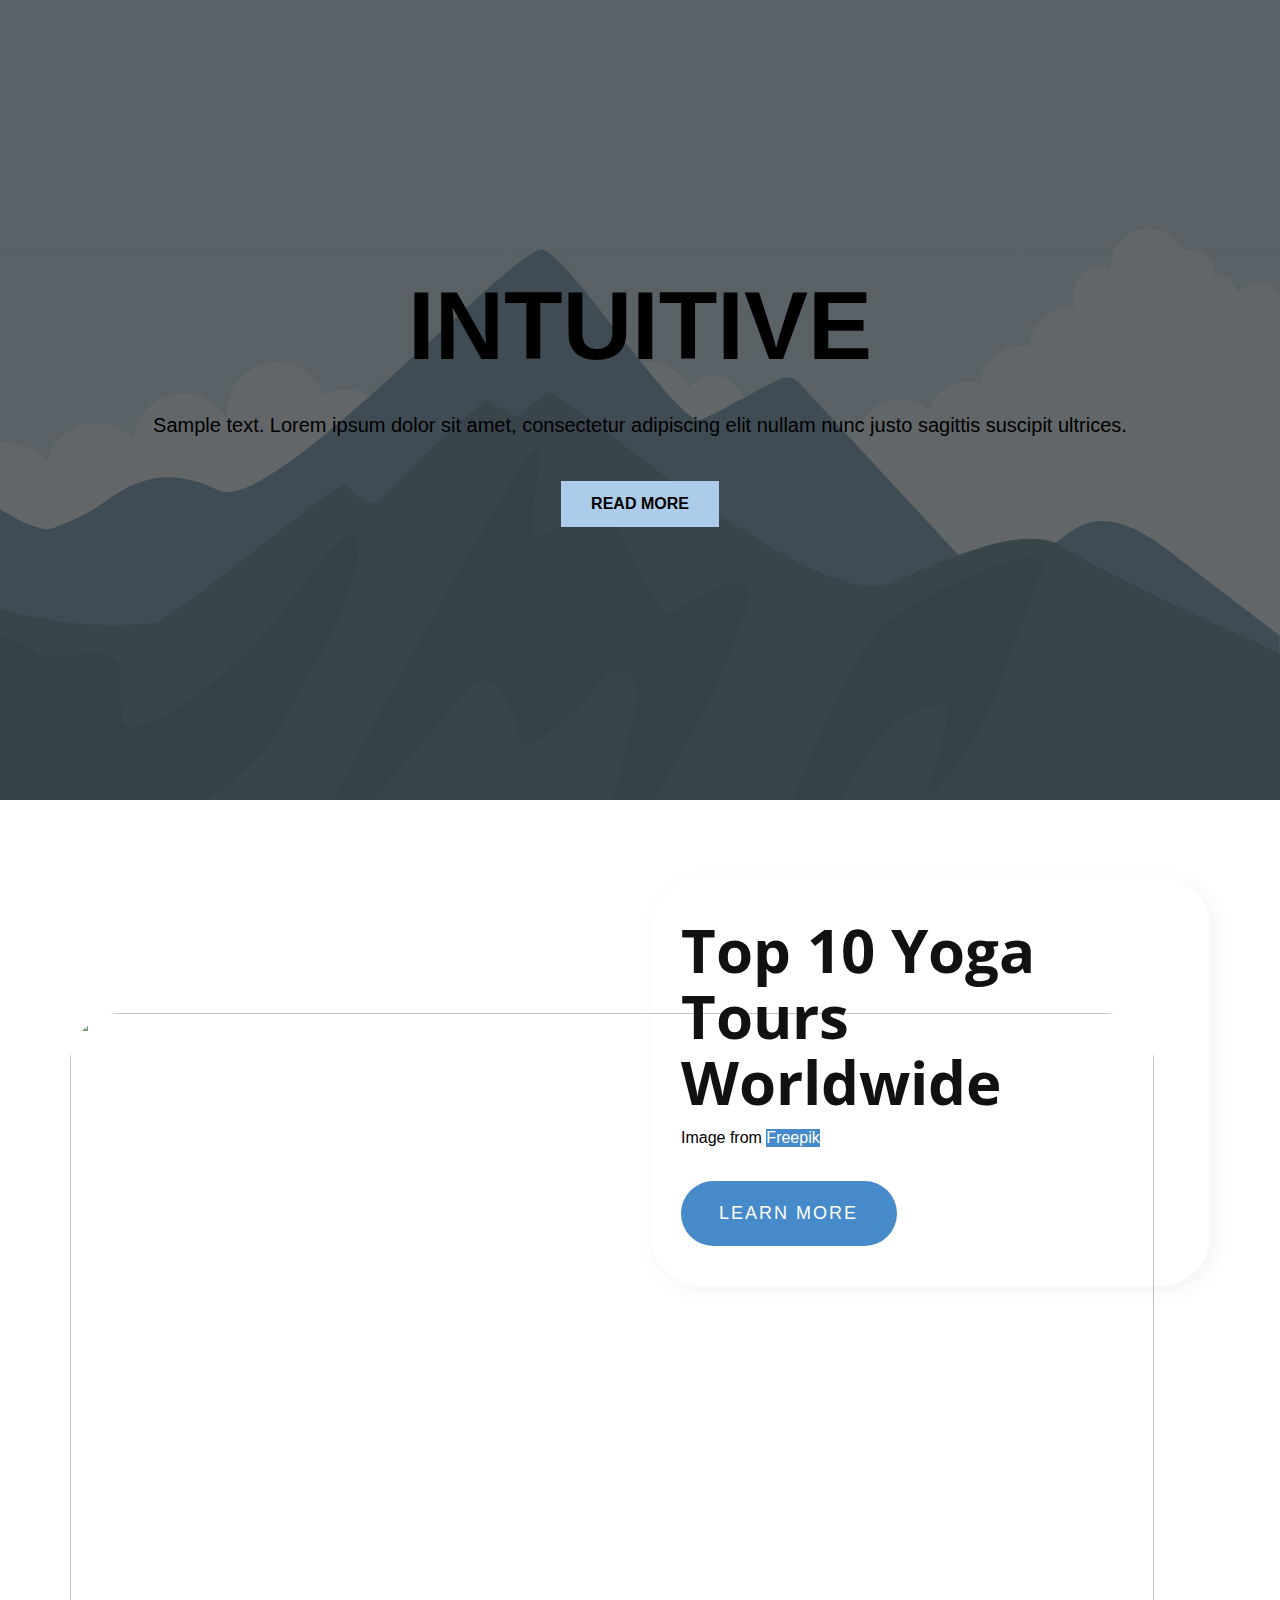
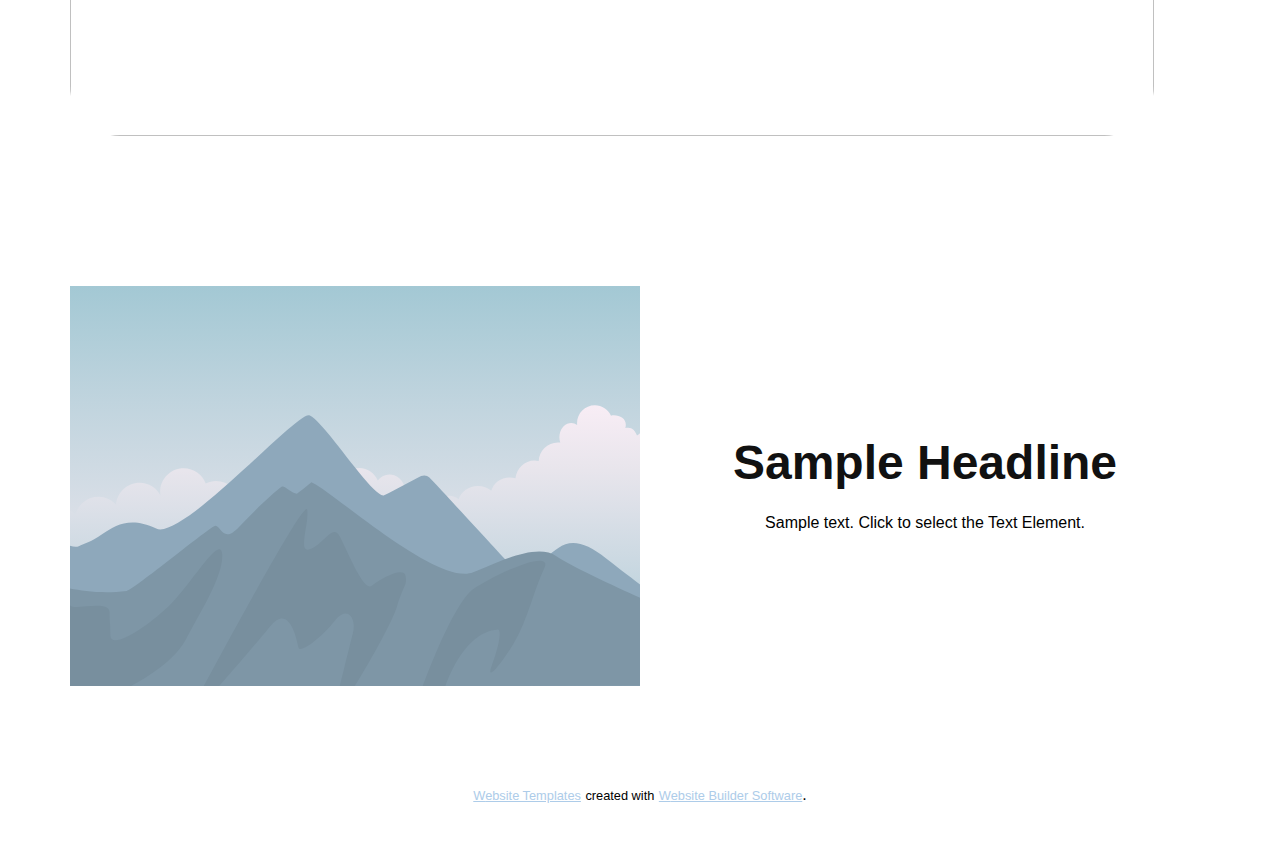
==== index.html @ 04b2a896 "init" ====
<!DOCTYPE html>
<html style="font-size: 16px;" lang="en"><head>
    <meta name="viewport" content="width=device-width, initial-scale=1.0">
    <meta charset="utf-8">
    <meta name="keywords" content="​Top 10 Yoga Tours Worldwide">
    <meta name="description" content="">
    <title>Contact 1</title>
    <link rel="stylesheet" href="nicepage.css" media="screen">
<link rel="stylesheet" href="Contact-1.css" media="screen">
    <script class="u-script" type="text/javascript" src="jquery-1.9.1.min.js" defer=""></script>
    <script class="u-script" type="text/javascript" src="nicepage.js" defer=""></script>
    <meta name="generator" content="Nicepage 5.1.5, nicepage.com">
    <link id="u-theme-google-font" rel="stylesheet" href="https://fonts.googleapis.com/css?family=Roboto:100,100i,300,300i,400,400i,500,500i,700,700i,900,900i|Open+Sans:300,300i,400,400i,500,500i,600,600i,700,700i,800,800i">
    <link id="u-page-google-font" rel="stylesheet" href="https://fonts.googleapis.com/css?family=Open+Sans:300,300i,400,400i,500,500i,600,600i,700,700i,800,800i">
    
    
    
    
    <script type="application/ld+json">{
		"@context": "http://schema.org",
		"@type": "Organization",
		"name": ""
}</script>
    <meta name="theme-color" content="#478ac9">
    <meta property="og:title" content="Contact 1">
    <meta property="og:type" content="website">
  </head>
  <body data-home-page="https://website3550134.nicepage.io/Contact-1.html?version=e941dfa7-7579-4d2a-9a21-b4946695737a" data-home-page-title="Contact 1" class="u-body u-xl-mode" data-lang="en">
    <section class="u-align-center u-clearfix u-image u-shading u-section-1" src="" data-image-width="256" data-image-height="256" id="sec-fb36">
      <div class="u-clearfix u-sheet u-valign-middle u-sheet-1">
        <h1 class="u-text u-text-default u-title u-text-1">INTUITIVE</h1>
        <p class="u-large-text u-text u-text-default u-text-variant u-text-2">Sample text. Lorem ipsum dolor sit amet, consectetur adipiscing elit nullam nunc justo sagittis suscipit ultrices.</p>
        <a href="#" class="u-btn u-button-style u-palette-2-base u-btn-1">Read More</a>
      </div>
    </section>
    <section class="u-clearfix u-white u-section-2" id="sec-f77a">
      <div class="u-expanded-width u-grey-10 u-shape u-shape-rectangle u-shape-1"></div>
      <img src="images/fgggfg.jpg" alt="" class="u-image u-image-round u-radius-50 u-image-1" data-image-width="1000" data-image-height="667">
      <div class="u-align-left u-container-style u-group u-radius-50 u-shape-round u-white u-group-1">
        <div class="u-container-layout u-valign-middle u-container-layout-1">
          <h2 class="u-custom-font u-font-open-sans u-text u-text-1"> Top 10 Yoga Tours Worldwide</h2>
          <p class="u-text u-text-2">Image from <a href="https://www.freepik.com" class="u-active-none u-border-1 u-border-black u-border-no-left u-border-no-right u-border-no-top u-bottom-left-radius-0 u-bottom-right-radius-0 u-btn u-button-link u-button-style u-hover-none u-none u-radius-0 u-text-body-color u-top-left-radius-0 u-top-right-radius-0 u-btn-1" target="_blank">Freepik</a>
          </p>
          <a href="https://nicepage.best" class="u-active-black u-border-1 u-border-active-black u-border-grey-75 u-border-hover-black u-btn u-btn-round u-button-style u-hover-black u-radius-50 u-text-active-white u-text-body-color u-text-hover-white u-white u-btn-2">learn more</a>
        </div>
      </div>
    </section>
    <section class="u-clearfix u-section-3" id="sec-b2fc">
      <div class="u-clearfix u-sheet u-sheet-1">
        <div class="u-clearfix u-expanded-width u-layout-wrap u-layout-wrap-1">
          <div class="u-layout">
            <div class="u-layout-row">
              <div class="u-container-style u-image u-layout-cell u-size-30 u-image-1" data-image-width="400" data-image-height="265">
                <div class="u-container-layout u-container-layout-1"></div>
              </div>
              <div class="u-container-align-center u-container-style u-layout-cell u-size-30 u-layout-cell-2">
                <div class="u-container-layout u-valign-middle u-container-layout-2">
                  <h2 class="u-align-center u-text u-text-default u-text-1">Sample Headline</h2>
                  <p class="u-align-center u-text u-text-default u-text-2">Sample text. Click to select the Text Element.</p>
                </div>
              </div>
            </div>
          </div>
        </div>
      </div>
    </section>
    
    
    
    <section class="u-backlink u-clearfix u-grey-80">
      <a class="u-link" href="https://nicepage.com/website-templates" target="_blank">
        <span>Website Templates</span>
      </a>
      <p class="u-text">
        <span>created with</span>
      </p>
      <a class="u-link" href="" target="_blank">
        <span>Website Builder Software</span>
      </a>. 
    </section>
  
</body></html>
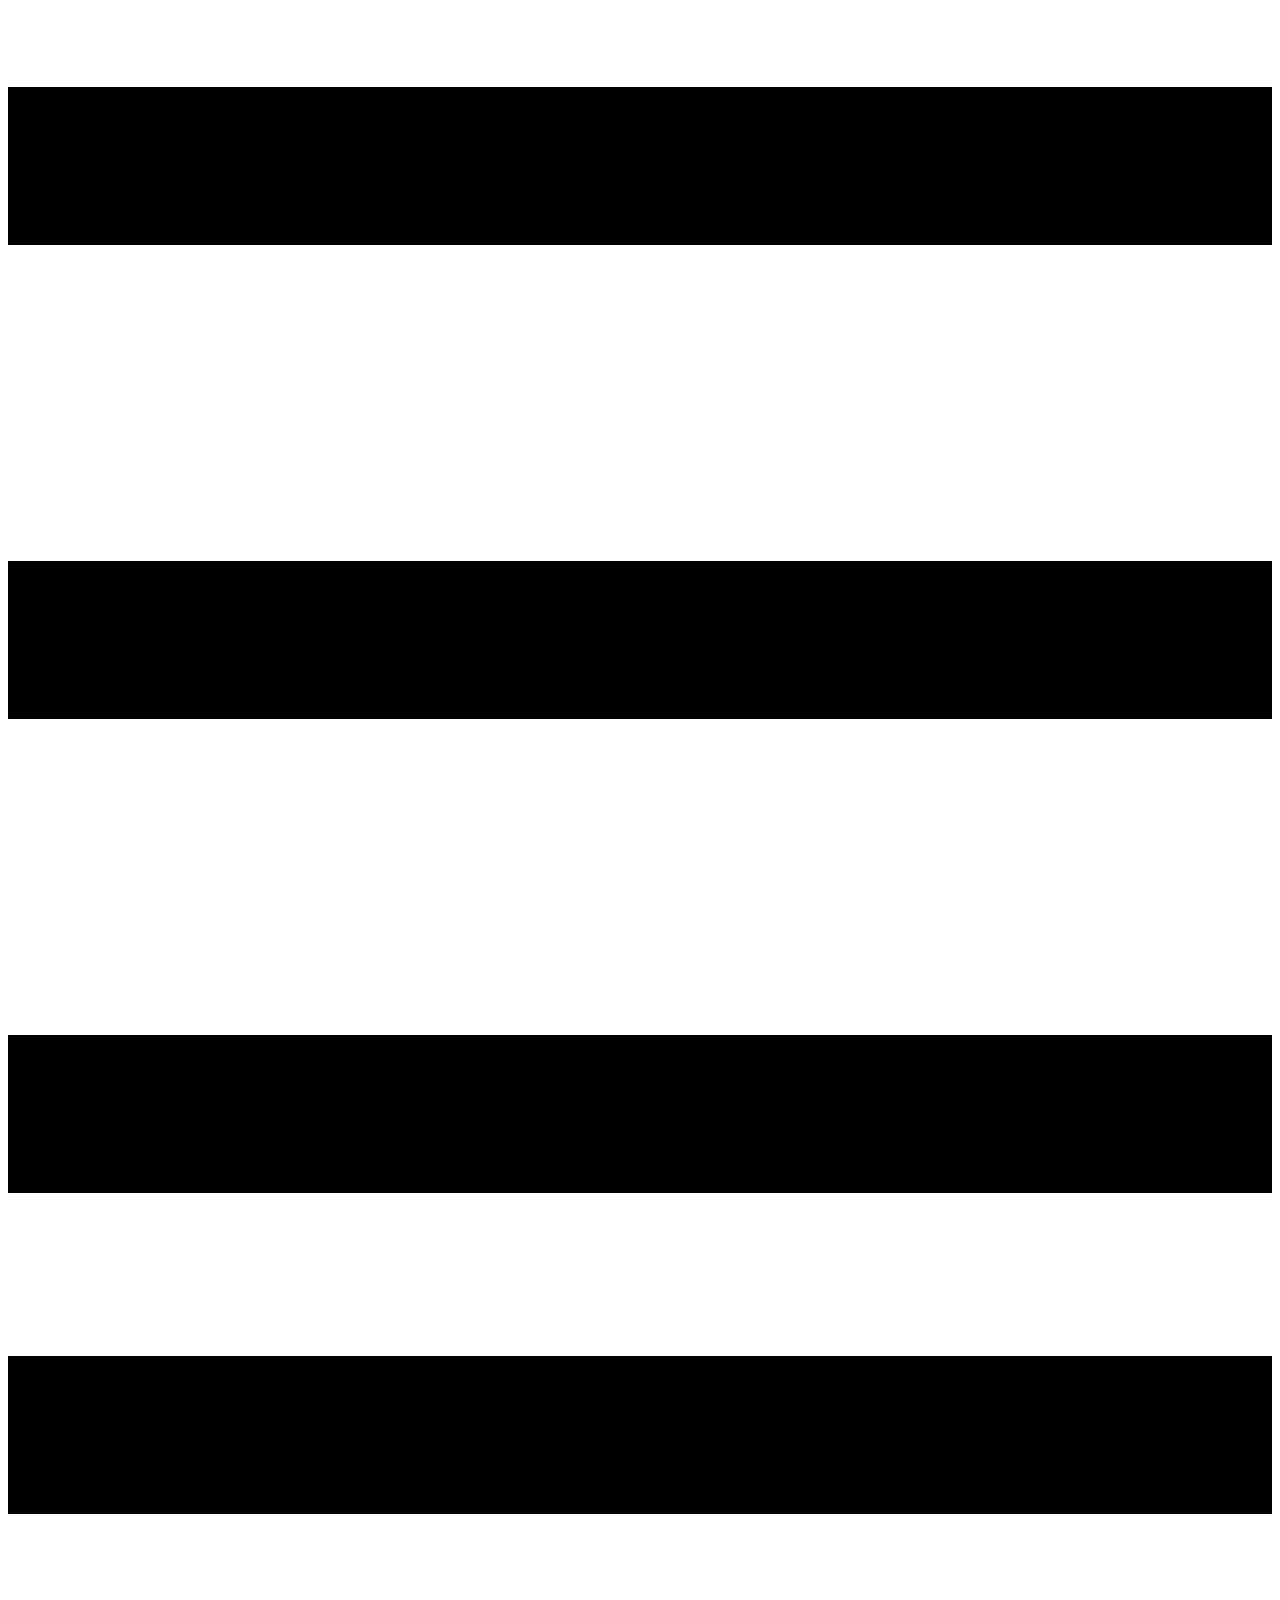
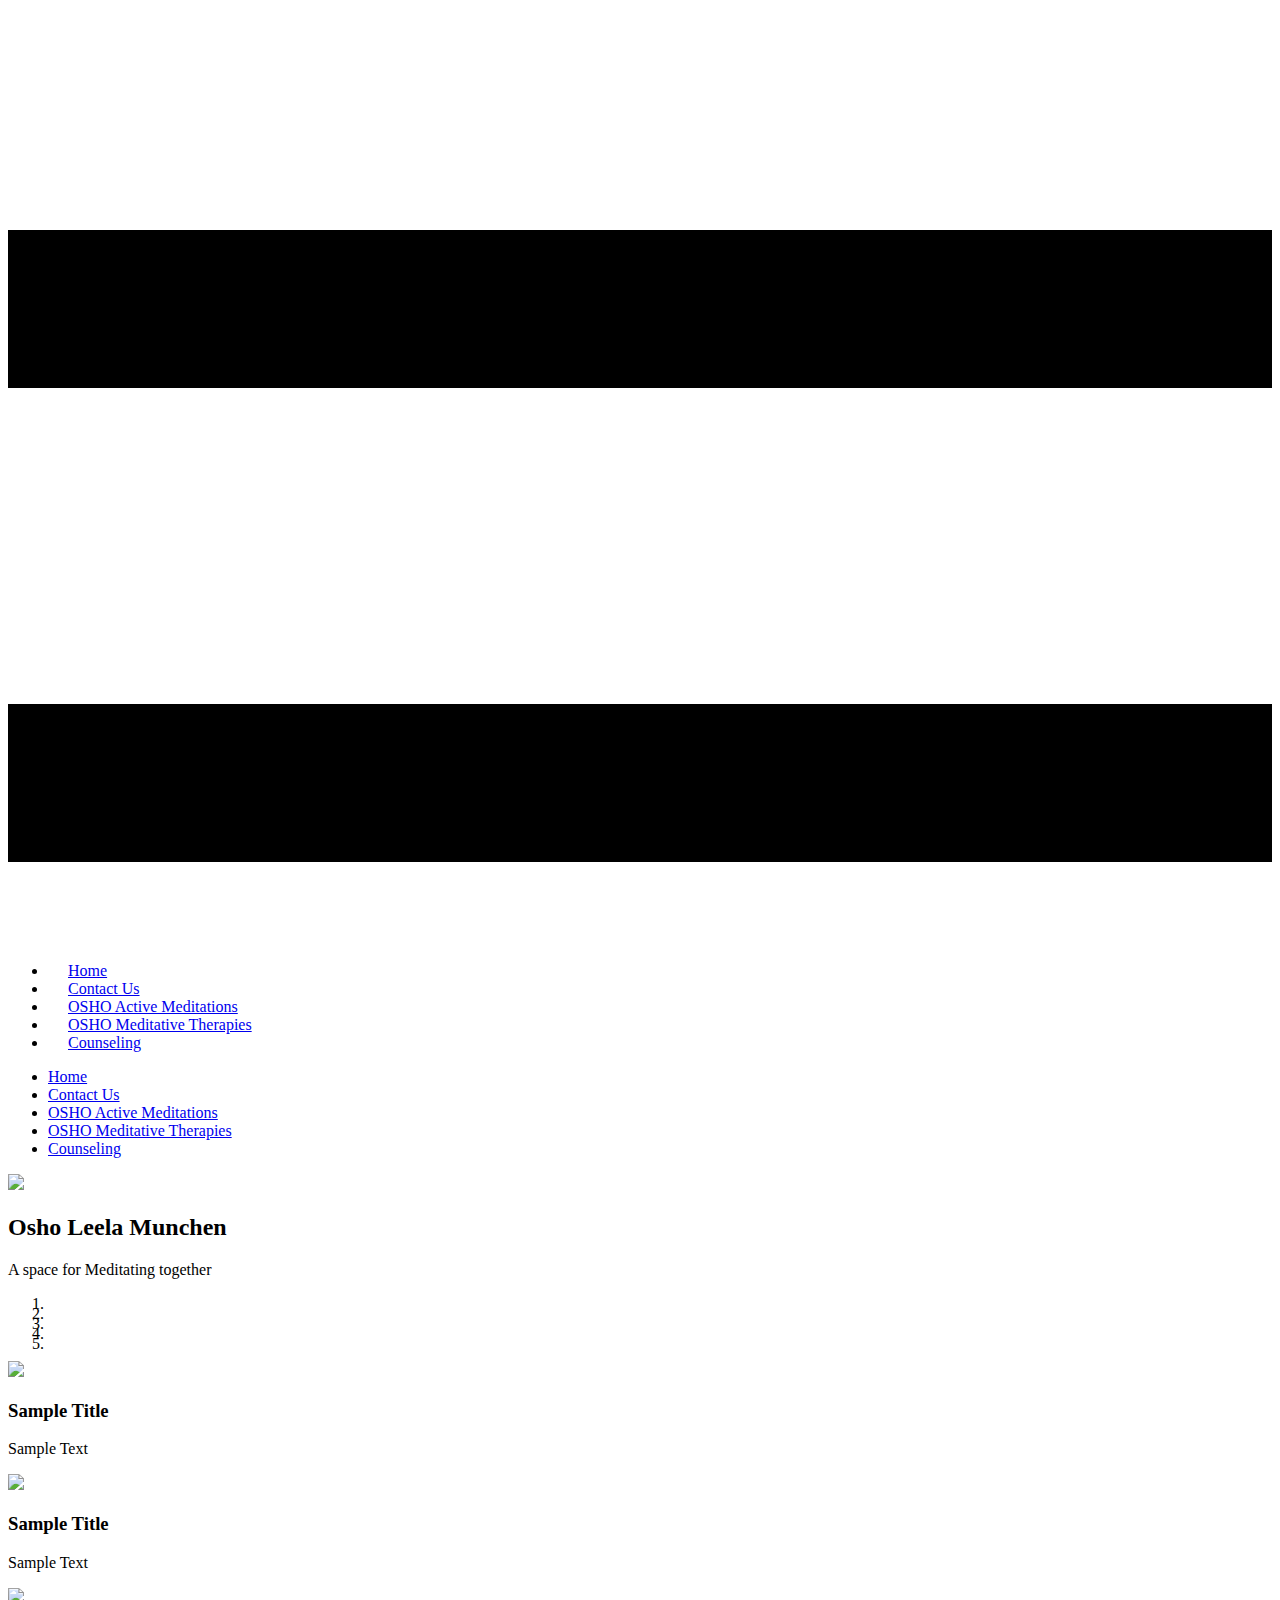
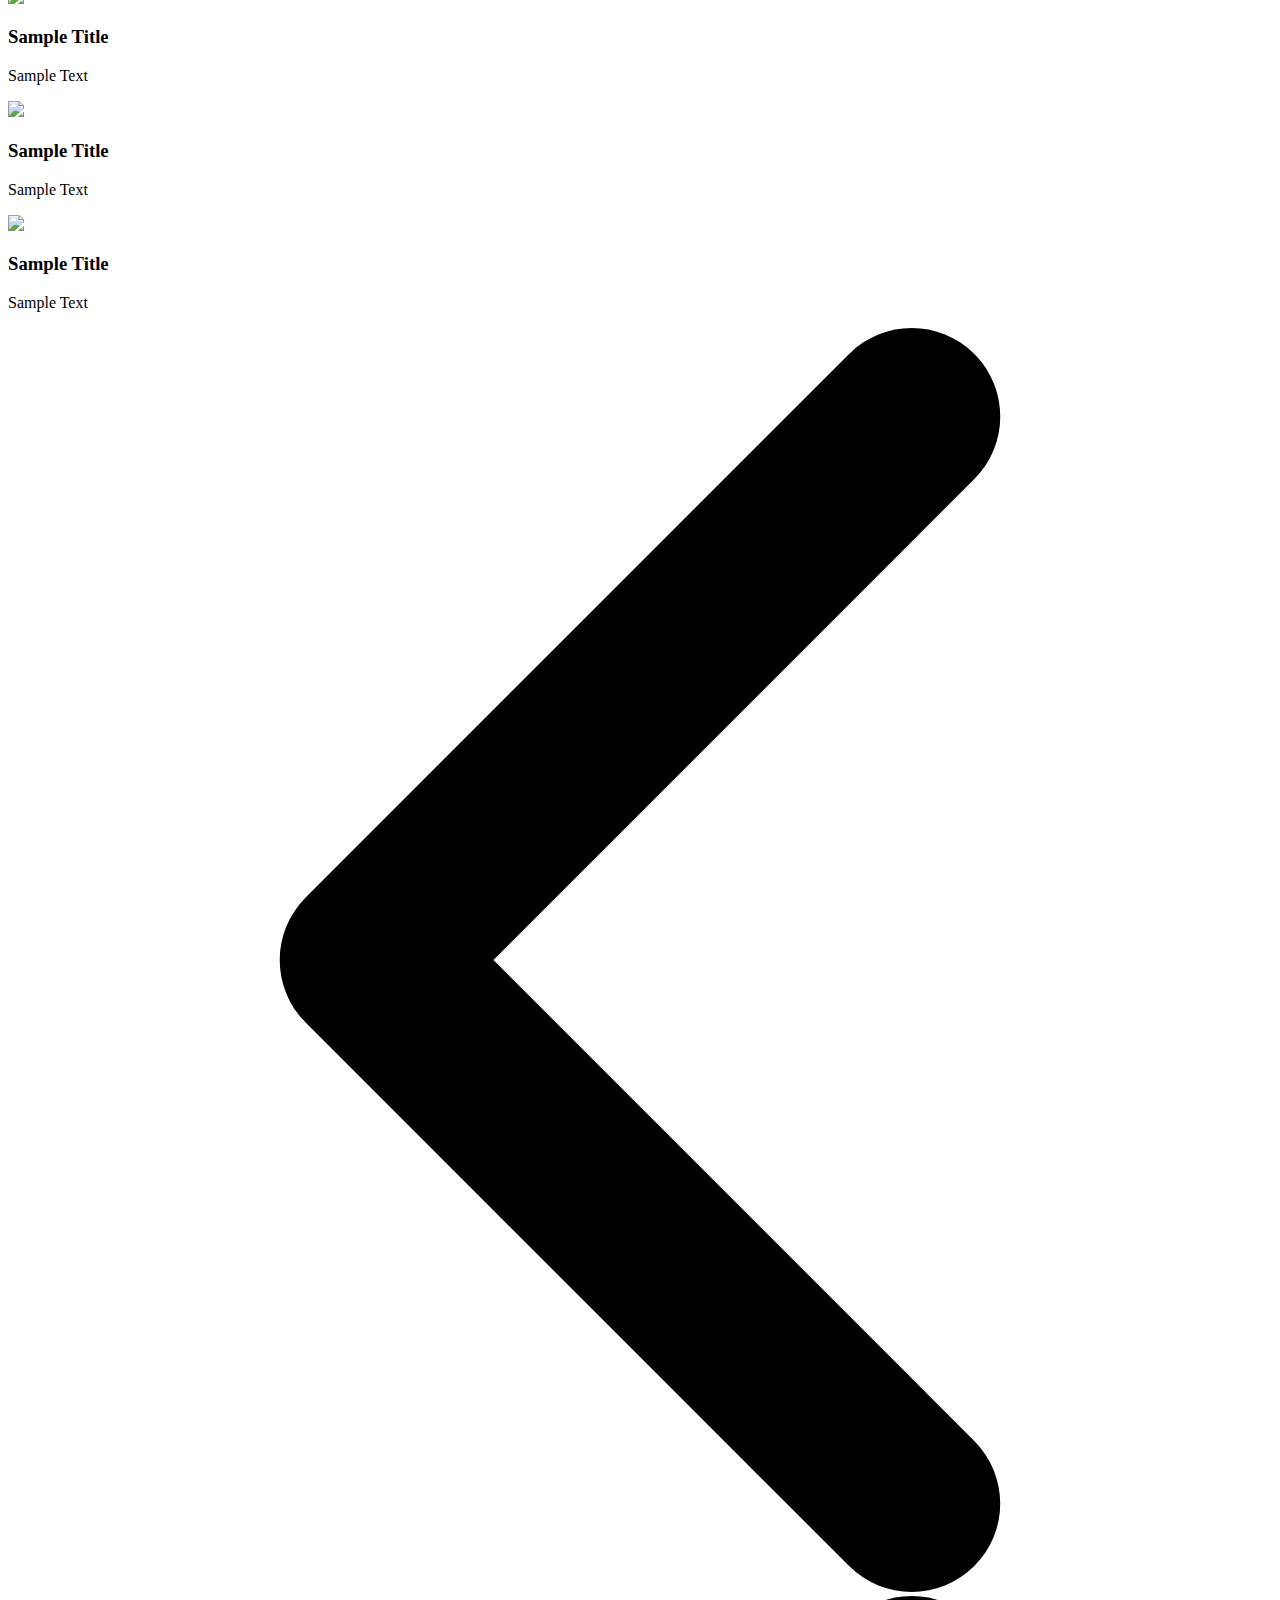
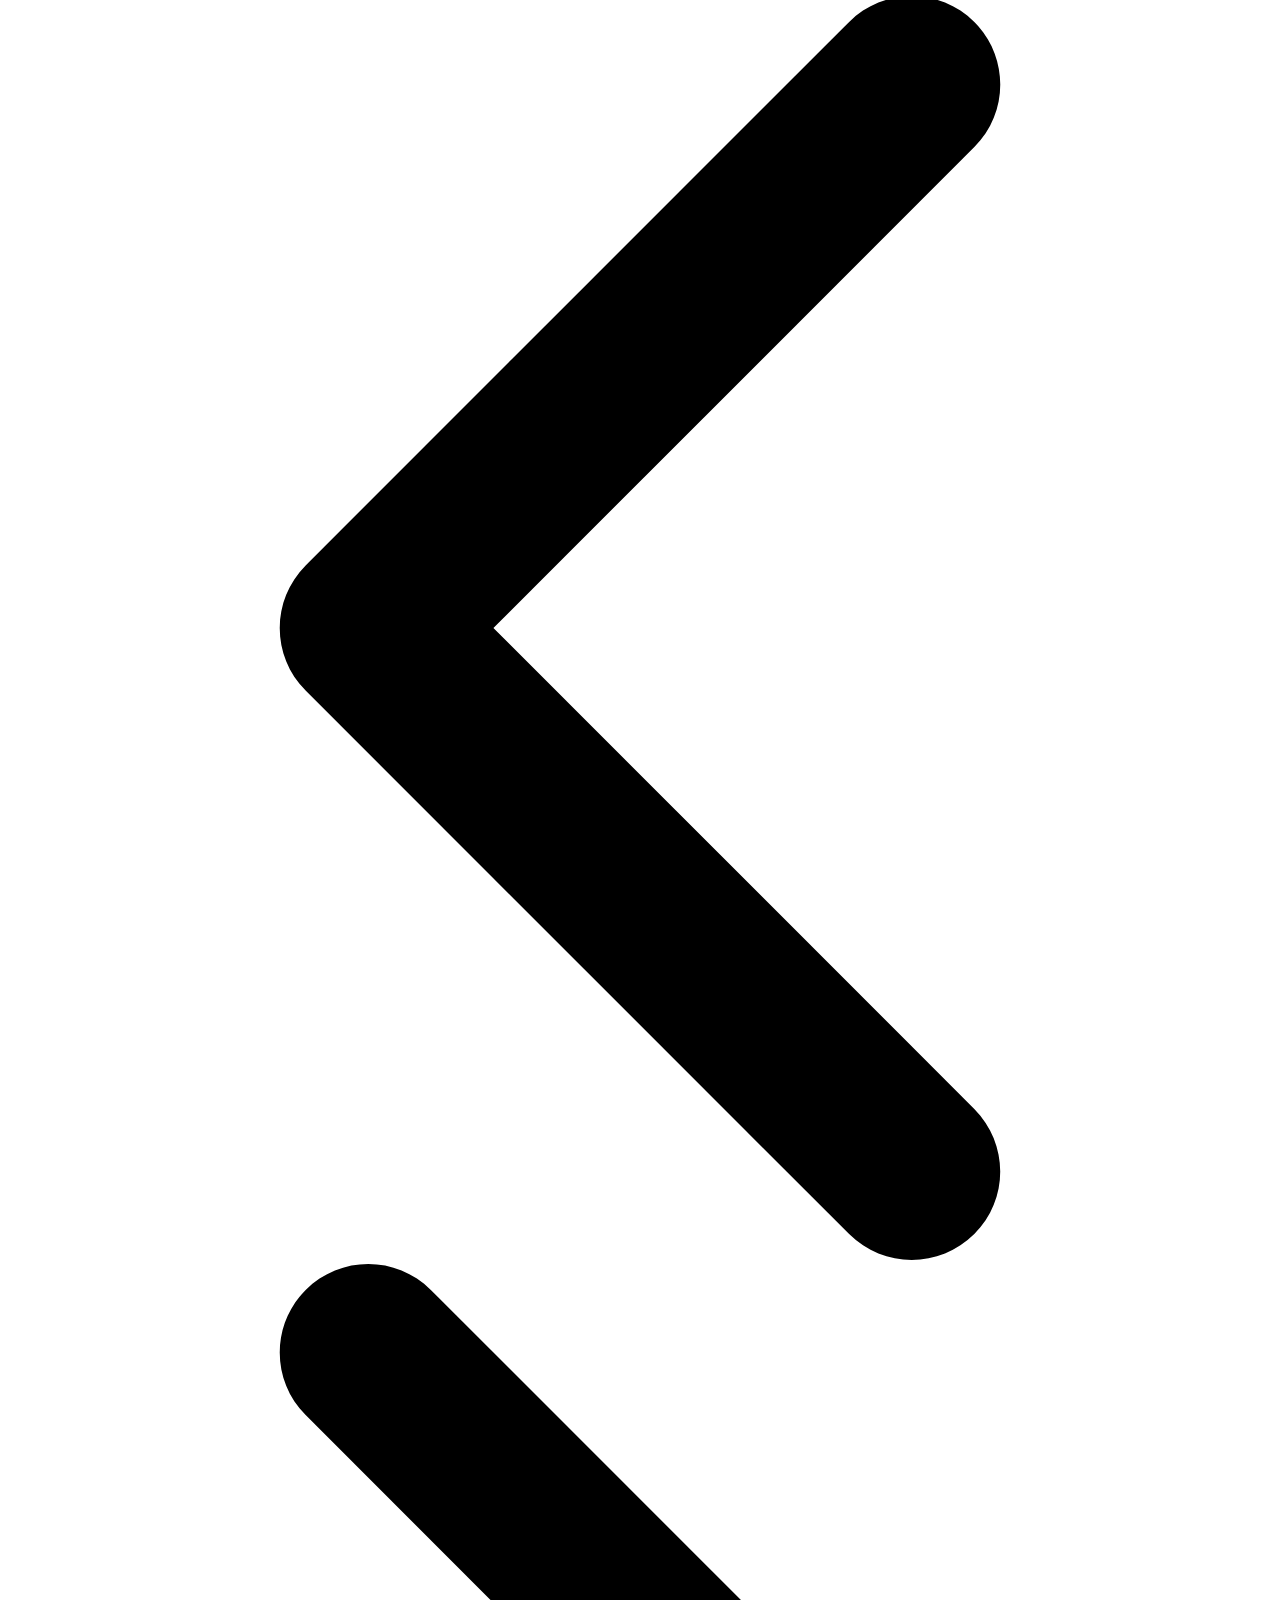
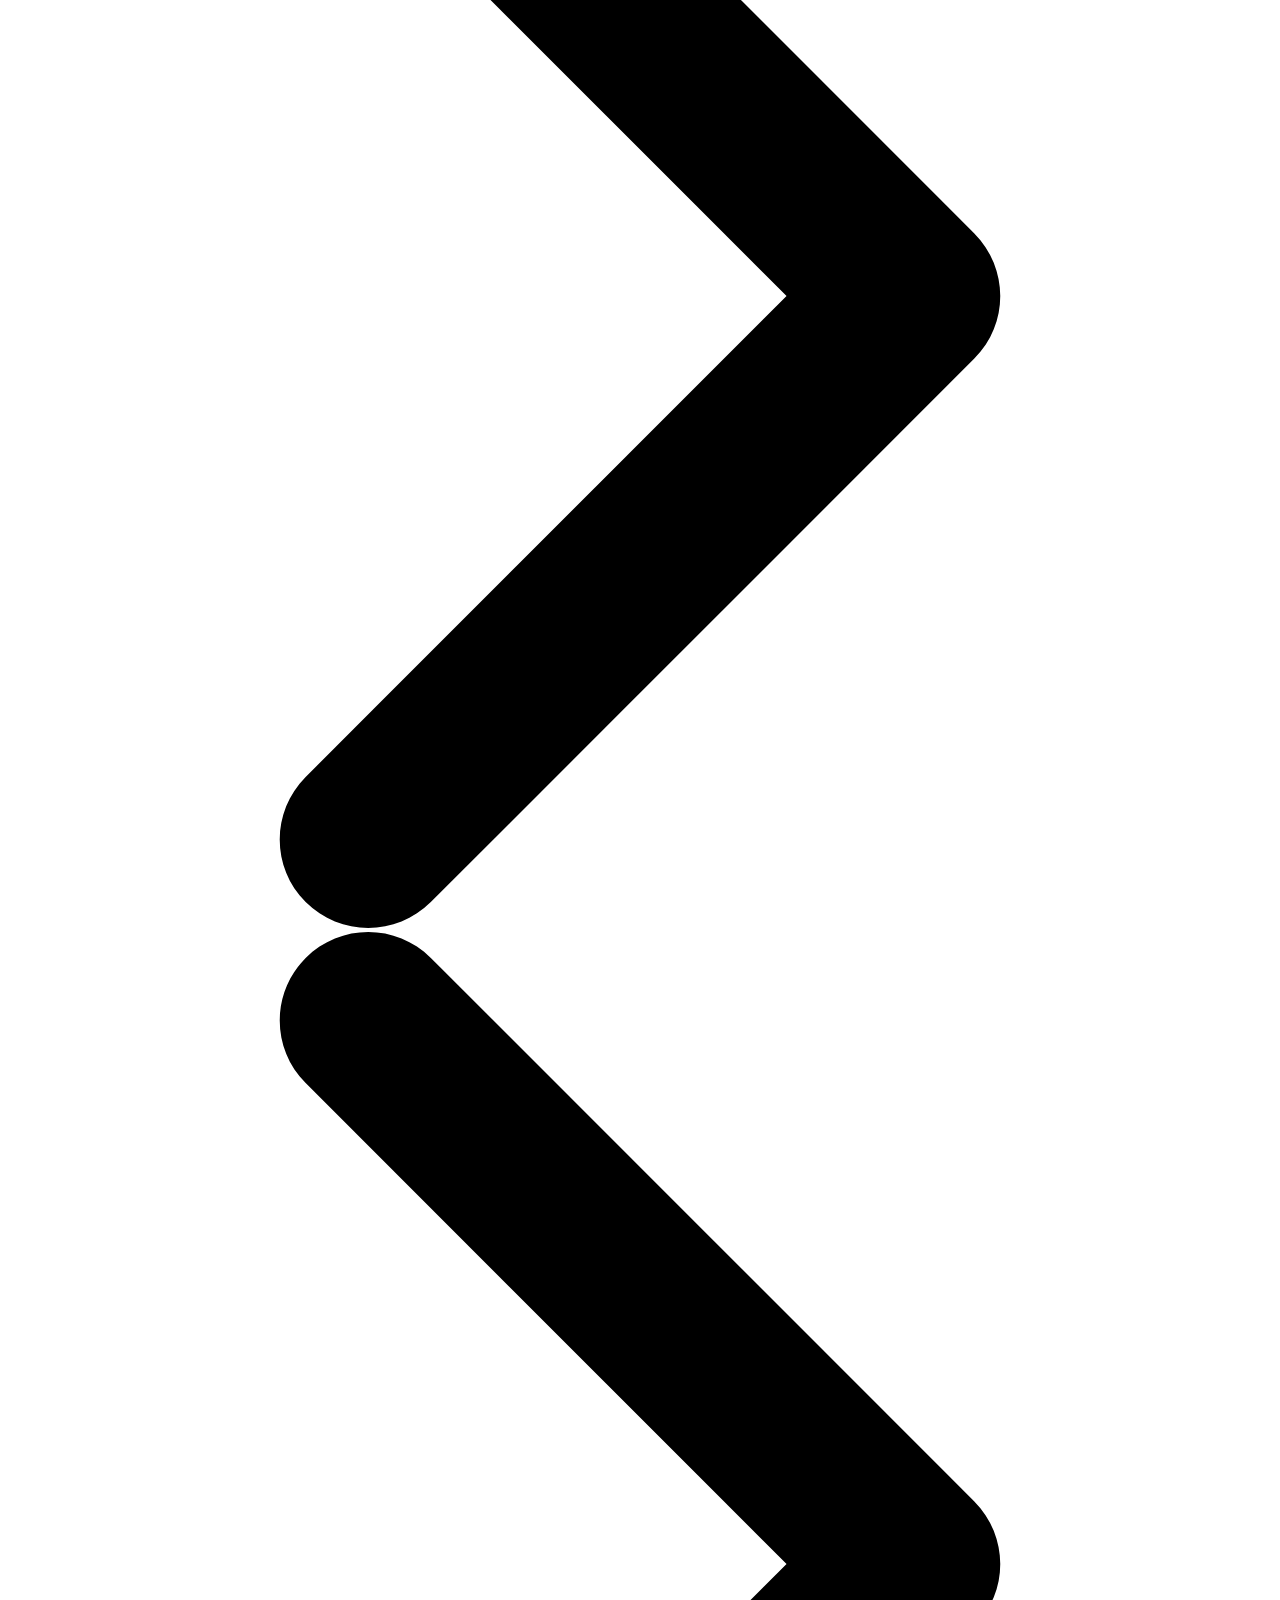
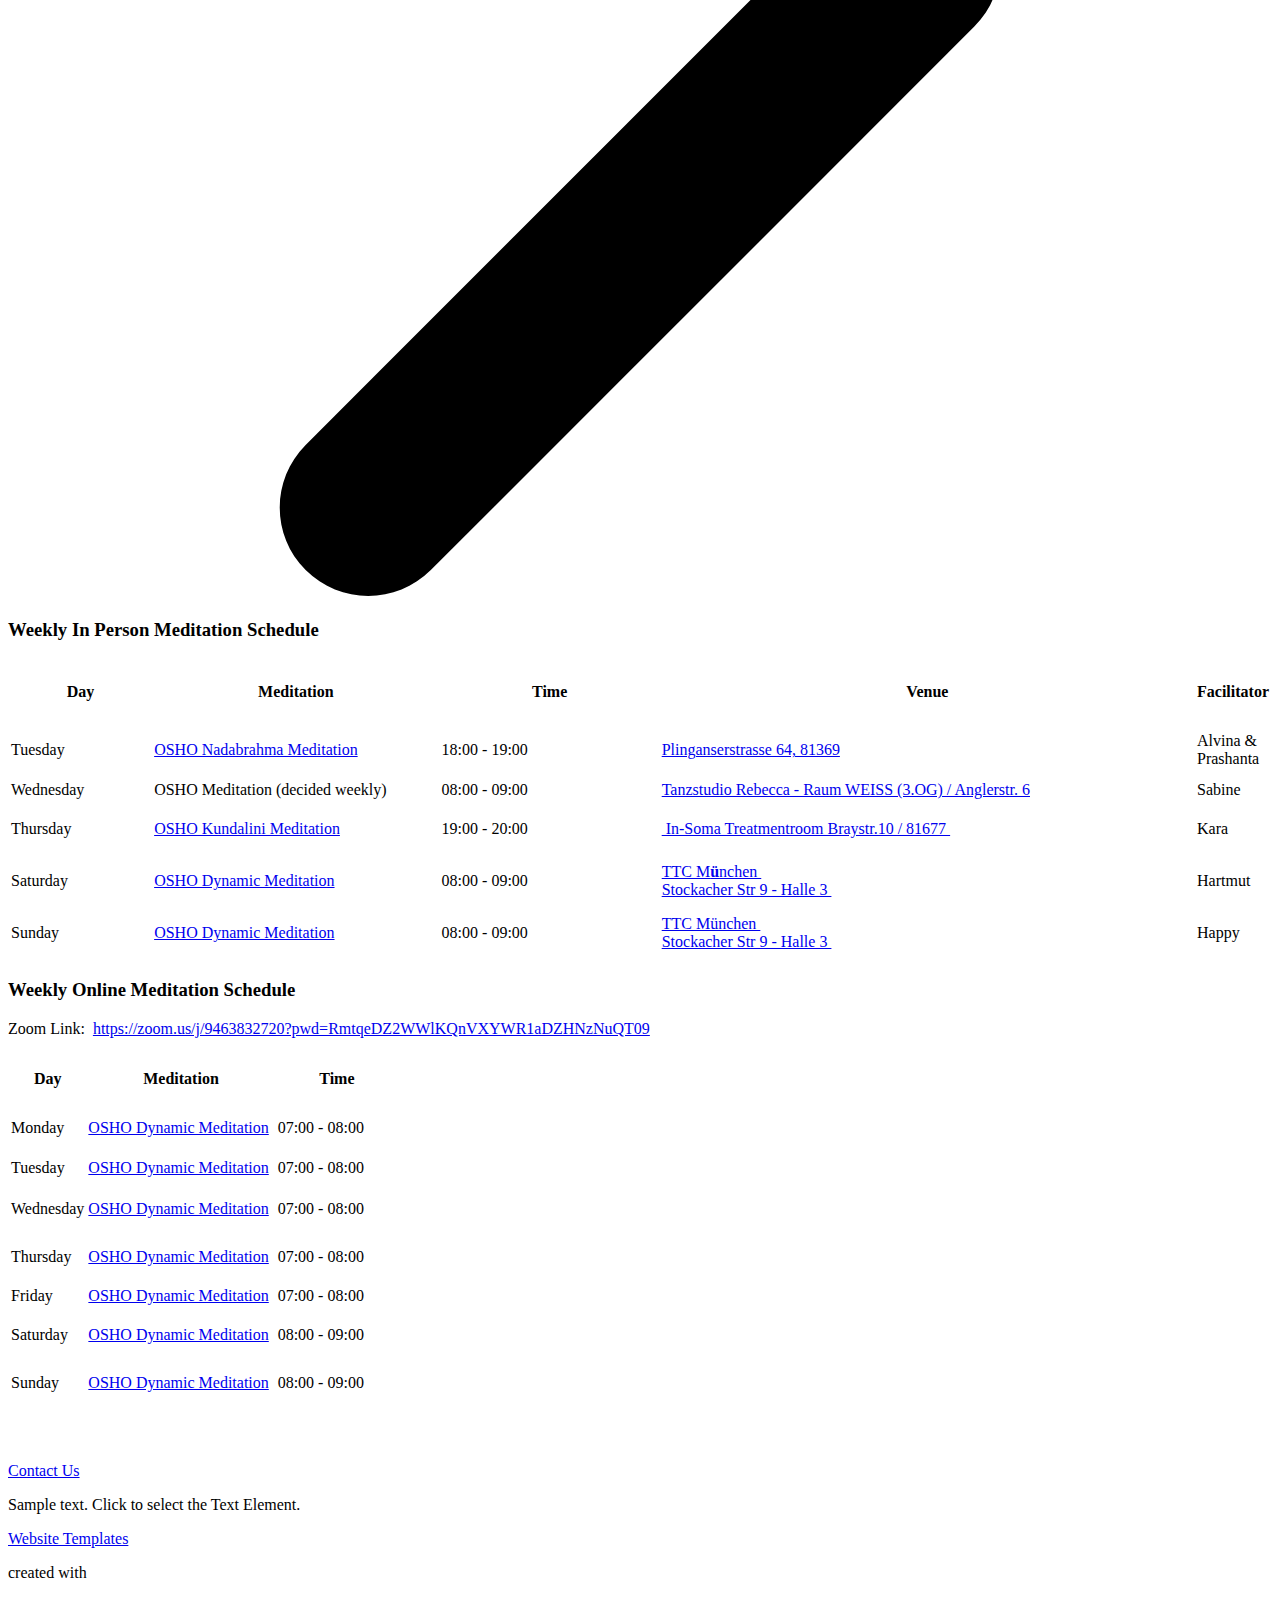
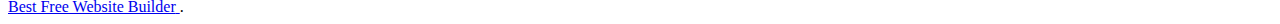
==== commit ed4c35ec: "Update index.html" ====
--- a/index.html
+++ b/index.html
@@ -1,17 +1,22 @@
+
 <!DOCTYPE html>
 <html style="font-size: 16px;" lang="en"><head>
     <meta name="viewport" content="width=device-width, initial-scale=1.0">
     <meta charset="utf-8">
-    <meta name="keywords" content="​Top 10 Yoga Tours Worldwide">
+    <meta name="keywords" content="​​Our latest projects, ​Save more and get visibility for your business, ​Ready for your digital success?">
     <meta name="description" content="">
-    <title>Contact 1</title>
-    <link rel="stylesheet" href="nicepage.css" media="screen">
-<link rel="stylesheet" href="Contact-1.css" media="screen">
-    <script class="u-script" type="text/javascript" src="jquery-1.9.1.min.js" defer=""></script>
-    <script class="u-script" type="text/javascript" src="nicepage.js" defer=""></script>
-    <meta name="generator" content="Nicepage 5.1.5, nicepage.com">
+    <title>Page 1</title>
+    <link rel="stylesheet" href="//capp.nicepage.com/6fb8b88c13bbf87b46b432ba420580e16eea067a/nicepage.css" media="screen">
+<link rel="stylesheet" href="/nicepage-site.css" media="screen">
+<link rel="stylesheet" href="Page-1.css" media="screen">
+    <script class="u-script" type="text/javascript" src="//capp.nicepage.com/assets/jquery-3.5.1.min.js" defer=""></script>
+    <script class="u-script" type="text/javascript" src="//capp.nicepage.com/6fb8b88c13bbf87b46b432ba420580e16eea067a/nicepage.js" defer=""></script>
+    <meta name="generator" content="Nicepage 5.8.2, nicepage.com">
     <link id="u-theme-google-font" rel="stylesheet" href="https://fonts.googleapis.com/css?family=Roboto:100,100i,300,300i,400,400i,500,500i,700,700i,900,900i|Open+Sans:300,300i,400,400i,500,500i,600,600i,700,700i,800,800i">
-    <link id="u-page-google-font" rel="stylesheet" href="https://fonts.googleapis.com/css?family=Open+Sans:300,300i,400,400i,500,500i,600,600i,700,700i,800,800i">
+    
+    
+    
+    
     
     
     
@@ -19,44 +24,336 @@
     <script type="application/ld+json">{
 		"@context": "http://schema.org",
 		"@type": "Organization",
-		"name": ""
+		"name": "",
+		"url": "/",
+		"logo": "https://assets.nicepagecdn.com/7ae9a3a2/3550134/images/4588227-4.jpeg"
 }</script>
     <meta name="theme-color" content="#478ac9">
-    <meta property="og:title" content="Contact 1">
+    <meta property="og:title" content="Page 1">
     <meta property="og:type" content="website">
+    <link rel="canonical" href="/">
   </head>
-  <body data-home-page="https://website3550134.nicepage.io/Contact-1.html?version=e941dfa7-7579-4d2a-9a21-b4946695737a" data-home-page-title="Contact 1" class="u-body u-xl-mode" data-lang="en">
-    <section class="u-align-center u-clearfix u-image u-shading u-section-1" src="" data-image-width="256" data-image-height="256" id="sec-fb36">
+  <body class="u-body u-overlap u-xl-mode" data-lang="en"><header class="u-clearfix u-header u-sticky-eb76" id="sec-5143"><div class="u-clearfix u-sheet u-sheet-1">
+        <nav class="u-align-center u-menu u-menu-one-level u-offcanvas u-menu-1">
+          <div class="menu-collapse" style="font-size: 1.25rem; letter-spacing: 0px; font-weight: 700;">
+            <a class="u-button-style u-custom-left-right-menu-spacing u-custom-padding-bottom u-custom-top-bottom-menu-spacing u-nav-link u-text-active-palette-1-base u-text-hover-palette-2-base" href="#">
+              <svg class="u-svg-link" viewBox="0 0 24 24"><use xlink:href="#menu-hamburger"></use></svg>
+              <svg class="u-svg-content" version="1.1" id="menu-hamburger" viewBox="0 0 16 16" x="0px" y="0px" xmlns:xlink="http://www.w3.org/1999/xlink" xmlns="http://www.w3.org/2000/svg"><g><rect y="1" width="16" height="2"></rect><rect y="7" width="16" height="2"></rect><rect y="13" width="16" height="2"></rect>
+</g></svg>
+            </a>
+          </div>
+          <div class="u-custom-menu u-nav-container">
+            <ul class="u-nav u-unstyled u-nav-1"><li class="u-nav-item"><a class="u-button-style u-nav-link u-text-active-palette-1-base u-text-hover-palette-2-base" href="/Page-1.html#carousel_07d2" style="padding: 10px 20px;">Home</a>
+</li><li class="u-nav-item"><a class="u-button-style u-nav-link u-text-active-palette-1-base u-text-hover-palette-2-base" href="/Contact-1.html" style="padding: 10px 20px;">Contact Us</a>
+</li><li class="u-nav-item"><a class="u-button-style u-nav-link u-text-active-palette-1-base u-text-hover-palette-2-base" href="/Page-10.html" style="padding: 10px 20px;">OSHO Active Meditations</a>
+</li><li class="u-nav-item"><a class="u-button-style u-nav-link u-text-active-palette-1-base u-text-hover-palette-2-base" href="/Page-11.html" style="padding: 10px 20px;">OSHO Meditative Therapies</a>
+</li><li class="u-nav-item"><a class="u-button-style u-nav-link u-text-active-palette-1-base u-text-hover-palette-2-base" href="/Page-2.html" style="padding: 10px 20px;">Counseling</a>
+</li></ul>
+          </div>
+          <div class="u-custom-menu u-nav-container-collapse">
+            <div class="u-black u-container-style u-inner-container-layout u-opacity u-opacity-95 u-sidenav">
+              <div class="u-inner-container-layout u-sidenav-overflow">
+                <div class="u-menu-close"></div>
+                <ul class="u-align-center u-nav u-popupmenu-items u-unstyled u-nav-2"><li class="u-nav-item"><a class="u-button-style u-nav-link" href="/Page-1.html#carousel_07d2">Home</a>
+</li><li class="u-nav-item"><a class="u-button-style u-nav-link" href="/Contact-1.html">Contact Us</a>
+</li><li class="u-nav-item"><a class="u-button-style u-nav-link" href="/Page-10.html">OSHO Active Meditations</a>
+</li><li class="u-nav-item"><a class="u-button-style u-nav-link" href="/Page-11.html">OSHO Meditative Therapies</a>
+</li><li class="u-nav-item"><a class="u-button-style u-nav-link" href="/Page-2.html">Counseling</a>
+</li></ul>
+              </div>
+            </div>
+            <div class="u-black u-menu-overlay u-opacity u-opacity-70"></div>
+          </div>
+        </nav>
+        <a href="https://nicepage.com" class="u-align-left u-border-2 u-border-grey-75 u-image u-logo u-image-1" data-image-width="2668" data-image-height="1692">
+          <img src="https://assets.nicepagecdn.com/7ae9a3a2/3550134/images/4588227-4.jpeg" class="u-logo-image u-logo-image-1">
+        </a>
+      </div></header>
+    <section class="u-align-center u-clearfix u-section-1" id="carousel_07d2">
+      <div class="u-clearfix u-sheet u-sheet-1"></div>
+    </section>
+    <section class="u-align-center u-clearfix u-grey-5 u-section-2" id="sec-af25">
+      <div class="u-clearfix u-sheet u-sheet-1">
+        <h2 class="u-align-center u-text u-text-1">Osho Leela Munchen</h2>
+        <p class="u-align-center u-text u-text-default u-text-2">A space for Meditating together</p>
+      </div>
+    </section>
+    <section class="u-align-center u-clearfix u-section-3" id="sec-77a2">
+      <div class="u-carousel u-expanded-width u-gallery u-gallery-slider u-layout-carousel u-lightbox u-no-transition u-show-text-on-hover u-gallery-1" id="carousel-13a9" data-interval="5000" data-u-ride="carousel">
+        <ol class="u-absolute-hcenter u-carousel-indicators u-carousel-indicators-1">
+          <li data-u-target="#carousel-13a9" data-u-slide-to="0" class="u-active u-grey-70 u-shape-circle" style="width: 10px; height: 10px;"></li>
+          <li data-u-target="#carousel-13a9" data-u-slide-to="1" class="u-grey-70 u-shape-circle" style="width: 10px; height: 10px;"></li>
+          <li data-u-target="#carousel-13a9" data-u-slide-to="2" class="u-grey-70 u-shape-circle" style="width: 10px; height: 10px;"></li>
+          <li data-u-target="#carousel-13a9" data-u-slide-to="3" class="u-grey-70 u-shape-circle" style="width: 10px; height: 10px;"></li>
+          <li data-u-target="#carousel-13a9" data-u-slide-to="4" class="u-grey-70 u-shape-circle" style="width: 10px; height: 10px;"></li>
+        </ol>
+        <div class="u-carousel-inner u-gallery-inner" role="listbox">
+          <div class="u-active u-carousel-item u-effect-fade u-gallery-item u-shape-rectangle u-carousel-item-1">
+            <div class="u-back-slide" data-image-width="980" data-image-height="1080">
+              <img class="u-back-image u-expanded" src="https://theunvisited.in/wp-content/uploads/2018/11/Osho-Rajneesh-spiritual-love-self-wisdom-writings-Quotes-The-Unvisited-quote-8-min.jpg">
+            </div>
+            <div class="u-align-center u-container-align-left u-over-slide u-shading u-valign-top u-over-slide-1">
+              <h3 class="u-align-left u-gallery-heading" style="margin-left: 0px; margin-right: auto;">Sample Title</h3>
+              <p class="u-align-left u-gallery-text" style="margin-left: 0px; margin-right: auto;">Sample Text</p>
+            </div>
+          </div>
+          <div class="u-carousel-item u-effect-fade u-gallery-item u-shape-rectangle u-carousel-item-2">
+            <div class="u-back-slide" data-image-width="980" data-image-height="1080">
+              <img class="u-back-image u-expanded" src="https://theunvisited.in/wp-content/uploads/2018/11/Osho-Rajneesh-spiritual-love-self-wisdom-writings-Quotes-The-Unvisited-quote-2-min.jpg">
+            </div>
+            <div class="u-align-center u-container-align-left u-over-slide u-shading u-valign-top u-over-slide-2">
+              <h3 class="u-align-left u-gallery-heading" style="width: 1130px; margin-right: auto; margin-left: 0px;">Sample Title</h3>
+              <p class="u-align-left u-gallery-text" style="width: 1130px; margin-right: auto; margin-left: 0px;">Sample Text</p>
+            </div>
+          </div>
+          <div class="u-carousel-item u-effect-fade u-gallery-item u-shape-rectangle u-carousel-item-3" data-image-width="600" data-image-height="600">
+            <div class="u-back-slide">
+              <img class="u-back-image u-expanded" src="https://assets.nicepagecdn.com/7ae9a3a2/3550134/images/4588227-0.jpeg">
+            </div>
+            <div class="u-align-center u-container-align-left u-over-slide u-shading u-valign-top u-over-slide-3">
+              <h3 class="u-align-left u-gallery-heading" style="margin-left: 0px; margin-right: auto;">Sample Title</h3>
+              <p class="u-align-left u-gallery-text" style="margin-left: 0px; margin-right: auto;">Sample Text</p>
+            </div>
+            <style data-mode="XL"></style>
+            <style data-mode="LG"></style>
+            <style data-mode="MD"></style>
+            <style data-mode="SM"></style>
+            <style data-mode="XS"></style>
+          </div>
+          <div class="u-carousel-item u-effect-fade u-gallery-item u-shape-rectangle u-carousel-item-4" data-image-width="1500" data-image-height="1000">
+            <div class="u-back-slide" data-image-width="1080" data-image-height="1080">
+              <img class="u-back-image u-expanded" src="https://fastlanefreedom.com/wp-content/uploads/2021/09/Osho-quotes-on-fear.jpg">
+            </div>
+            <div class="u-align-center u-container-align-left u-over-slide u-shading u-valign-top u-over-slide-4">
+              <h3 class="u-align-left u-gallery-heading" style="margin-left: 0px; margin-right: auto;">Sample Title</h3>
+              <p class="u-align-left u-gallery-text" style="margin-left: 0px; margin-right: auto;">Sample Text</p>
+            </div>
+            <style data-mode="XL"></style>
+            <style data-mode="LG"></style>
+            <style data-mode="MD"></style>
+            <style data-mode="SM"></style>
+            <style data-mode="XS"></style>
+          </div>
+          <div class="u-carousel-item u-effect-fade u-gallery-item u-shape-rectangle u-carousel-item-5" data-image-width="1755" data-image-height="1087">
+            <div class="u-back-slide">
+              <img class="u-back-image u-expanded" src="https://bodynbrainbucket.s3.amazonaws.com/uploads/newsimage/Blogs/2019/20190301-beginning-your-spiritual-journey.jpg">
+            </div>
+            <div class="u-align-center u-container-align-left u-over-slide u-shading u-valign-top u-over-slide-5">
+              <h3 class="u-align-left u-gallery-heading" style="margin-left: 0px; margin-right: auto;">Sample Title</h3>
+              <p class="u-align-left u-gallery-text" style="margin-left: 0px; margin-right: auto;">Sample Text</p>
+            </div>
+            <style data-mode="XL"></style>
+            <style data-mode="LG"></style>
+            <style data-mode="MD"></style>
+            <style data-mode="SM"></style>
+            <style data-mode="XS"></style>
+          </div>
+        </div>
+        <a class="u-absolute-vcenter u-carousel-control u-carousel-control-prev u-grey-70 u-icon-circle u-opacity u-opacity-70 u-spacing-10 u-text-white u-carousel-control-1" href="#carousel-13a9" role="button" data-u-slide="prev">
+          <span aria-hidden="true">
+            <svg viewBox="0 0 451.847 451.847"><path d="M97.141,225.92c0-8.095,3.091-16.192,9.259-22.366L300.689,9.27c12.359-12.359,32.397-12.359,44.751,0
+c12.354,12.354,12.354,32.388,0,44.748L173.525,225.92l171.903,171.909c12.354,12.354,12.354,32.391,0,44.744
+c-12.354,12.365-32.386,12.365-44.745,0l-194.29-194.281C100.226,242.115,97.141,234.018,97.141,225.92z"></path></svg>
+          </span>
+          <span class="sr-only">
+            <svg viewBox="0 0 451.847 451.847"><path d="M97.141,225.92c0-8.095,3.091-16.192,9.259-22.366L300.689,9.27c12.359-12.359,32.397-12.359,44.751,0
+c12.354,12.354,12.354,32.388,0,44.748L173.525,225.92l171.903,171.909c12.354,12.354,12.354,32.391,0,44.744
+c-12.354,12.365-32.386,12.365-44.745,0l-194.29-194.281C100.226,242.115,97.141,234.018,97.141,225.92z"></path></svg>
+          </span>
+        </a>
+        <a class="u-absolute-vcenter u-carousel-control u-carousel-control-next u-grey-70 u-icon-circle u-opacity u-opacity-70 u-spacing-10 u-text-white u-carousel-control-2" href="#carousel-13a9" role="button" data-u-slide="next">
+          <span aria-hidden="true">
+            <svg viewBox="0 0 451.846 451.847"><path d="M345.441,248.292L151.154,442.573c-12.359,12.365-32.397,12.365-44.75,0c-12.354-12.354-12.354-32.391,0-44.744
+L278.318,225.92L106.409,54.017c-12.354-12.359-12.354-32.394,0-44.748c12.354-12.359,32.391-12.359,44.75,0l194.287,194.284
+c6.177,6.18,9.262,14.271,9.262,22.366C354.708,234.018,351.617,242.115,345.441,248.292z"></path></svg>
+          </span>
+          <span class="sr-only">
+            <svg viewBox="0 0 451.846 451.847"><path d="M345.441,248.292L151.154,442.573c-12.359,12.365-32.397,12.365-44.75,0c-12.354-12.354-12.354-32.391,0-44.744
+L278.318,225.92L106.409,54.017c-12.354-12.359-12.354-32.394,0-44.748c12.354-12.359,32.391-12.359,44.75,0l194.287,194.284
+c6.177,6.18,9.262,14.271,9.262,22.366C354.708,234.018,351.617,242.115,345.441,248.292z"></path></svg>
+          </span>
+        </a>
+      </div>
+    </section>
+    <section class="u-align-center u-clearfix u-palette-4-light-3 u-section-4" id="sec-6a21">
       <div class="u-clearfix u-sheet u-valign-middle u-sheet-1">
-        <h1 class="u-text u-text-default u-title u-text-1">INTUITIVE</h1>
-        <p class="u-large-text u-text u-text-default u-text-variant u-text-2">Sample text. Lorem ipsum dolor sit amet, consectetur adipiscing elit nullam nunc justo sagittis suscipit ultrices.</p>
-        <a href="#" class="u-btn u-button-style u-palette-2-base u-btn-1">Read More</a>
-      </div>
-    </section>
-    <section class="u-clearfix u-white u-section-2" id="sec-f77a">
-      <div class="u-expanded-width u-grey-10 u-shape u-shape-rectangle u-shape-1"></div>
-      <img src="images/fgggfg.jpg" alt="" class="u-image u-image-round u-radius-50 u-image-1" data-image-width="1000" data-image-height="667">
-      <div class="u-align-left u-container-style u-group u-radius-50 u-shape-round u-white u-group-1">
-        <div class="u-container-layout u-valign-middle u-container-layout-1">
-          <h2 class="u-custom-font u-font-open-sans u-text u-text-1"> Top 10 Yoga Tours Worldwide</h2>
-          <p class="u-text u-text-2">Image from <a href="https://www.freepik.com" class="u-active-none u-border-1 u-border-black u-border-no-left u-border-no-right u-border-no-top u-bottom-left-radius-0 u-bottom-right-radius-0 u-btn u-button-link u-button-style u-hover-none u-none u-radius-0 u-text-body-color u-top-left-radius-0 u-top-right-radius-0 u-btn-1" target="_blank">Freepik</a>
-          </p>
-          <a href="https://nicepage.best" class="u-active-black u-border-1 u-border-active-black u-border-grey-75 u-border-hover-black u-btn u-btn-round u-button-style u-hover-black u-radius-50 u-text-active-white u-text-body-color u-text-hover-white u-white u-btn-2">learn more</a>
+        <div class="u-clearfix u-gutter-100 u-layout-wrap u-palette-1-light-3 u-layout-wrap-1">
+          <div class="u-gutter-0 u-layout">
+            <div class="u-layout-row">
+              <div class="u-container-align-center u-container-style u-layout-cell u-radius-50 u-shape-round u-size-60 u-layout-cell-1">
+                <div class="u-border-2 u-border-grey-75 u-container-layout u-container-layout-1">
+                  <h3 class="u-align-center u-text u-text-1">Weekly In Person Meditation Schedule</h3>
+                  <div class="u-align-center u-table u-table-responsive u-table-1">
+                    <table class="u-table-entity u-table-entity-1">
+                      <colgroup>
+                        <col width="11.35%">
+                        <col width="23.04%">
+                        <col width="17.63%">
+                        <col width="43.09%">
+                        <col width="4.89%">
+                      </colgroup>
+                      <thead class="u-custom-font u-font-courier-new u-palette-2-base u-table-header u-table-header-1">
+                        <tr style="height: 62px;">
+                          <th class="u-table-cell">Day</th>
+                          <th class="u-table-cell">Meditation</th>
+                          <th class="u-table-cell">Time</th>
+                          <th class="u-table-cell">Venue</th>
+                          <th class="u-table-cell">Facilitator</th>
+                        </tr>
+                      </thead>
+                      <tbody class="u-table-alt-palette-2-light-3 u-table-body u-table-body-1">
+                        <tr style="height: 50px;">
+                          <td class="u-first-column u-table-cell u-table-cell-6">Tuesday</td>
+                          <td class="u-table-cell">
+                            <a class="u-active-none u-border-none u-btn u-button-link u-button-style u-hover-none u-none u-text-palette-1-base u-btn-1" href="https://www.youtube.com/watch?v=tnVsMXf88Pw" target="_blank">OSHO Nadabrahma Meditation</a>
+                          </td>
+                          <td class="u-table-cell u-text-black">18:00 - 19:00</td>
+                          <td class="u-table-cell">
+                            <a class="u-active-none u-border-none u-btn u-button-link u-button-style u-hover-none u-none u-text-palette-1-base u-btn-2" href="https://goo.gl/maps/q7QWSu22xf8BvM3M9" target="_blank">Plinganserstrasse 64, 81369</a>
+                          </td>
+                          <td class="u-table-cell">Alvina &amp; Prashanta&nbsp;</td>
+                        </tr>
+                        <tr style="height: 25px;">
+                          <td class="u-first-column u-palette-2-light-3 u-table-cell u-table-cell-11">Wednesday</td>
+                          <td class="u-palette-2-light-3 u-table-cell u-table-cell-12"> OSHO Meditation (decided weekly)</td>
+                          <td class="u-palette-2-light-3 u-table-cell u-table-cell-13">08:00 - 09:00</td>
+                          <td class="u-palette-2-light-3 u-table-cell u-table-cell-14">
+                            <a class="u-active-none u-border-none u-btn u-button-link u-button-style u-hover-none u-none u-text-palette-1-base u-btn-3" href="https://goo.gl/maps/6rE4T6oJ9HuSwHrD7" target="_blank">Tanzstudio Rebecca - Raum WEISS (3.OG) / Anglerstr. 6</a>
+                          </td>
+                          <td class="u-palette-2-light-3 u-table-cell u-table-cell-15">Sabine</td>
+                        </tr>
+                        <tr style="height: 50px;">
+                          <td class="u-first-column u-table-cell u-table-cell-16">Thursday</td>
+                          <td class="u-table-cell">
+                            <a class="u-active-none u-border-none u-btn u-button-link u-button-style u-hover-none u-none u-text-palette-1-base u-btn-4" href="https://www.youtube.com/watch?v=O3-wH2VBdN8" target="_blank"> OSHO Kundalini Meditation</a>
+                          </td>
+                          <td class="u-table-cell">19:00 - 20:00</td>
+                          <td class="u-table-cell">
+                            <a class="u-active-none u-border-none u-btn u-button-link u-button-style u-hover-none u-none u-text-palette-1-base u-btn-5" href="https://goo.gl/maps/uiLGBFFt69c9udQB6" target="_blank">&nbsp;In-Soma Treatmentroom Braystr.10 / 81677&nbsp;</a>
+                          </td>
+                          <td class="u-table-cell">Kara</td>
+                        </tr>
+                        <tr style="height: 50px;">
+                          <td class="u-first-column u-table-cell u-table-cell-21">Saturday</td>
+                          <td class="u-table-cell">
+                            <a class="u-active-none u-border-none u-btn u-button-link u-button-style u-hover-none u-none u-text-palette-1-base u-btn-6" href="https://www.youtube.com/watch?v=Q_PFlkHH7IA" target="_blank"> OSHO Dynamic Meditation</a>
+                          </td>
+                          <td class="u-table-cell">08:00 - 09:00</td>
+                          <td class="u-table-cell">
+                            <a class="u-active-none u-border-none u-btn u-button-link u-button-style u-hover-none u-none u-text-palette-1-base u-btn-7" href="https://goo.gl/maps/GVt2cxfihGsNgnUw8" target="_blank">TTC M<b><b>ü</b></b>nchen&nbsp;<br>Stockacher Str 9 - Halle 3&nbsp;
+                            </a>
+                          </td>
+                          <td class="u-table-cell">Hartmut</td>
+                        </tr>
+                        <tr style="height: 50px;">
+                          <td class="u-first-column u-palette-2-light-3 u-table-cell u-table-cell-26">Sunday</td>
+                          <td class="u-palette-2-light-3 u-table-cell u-table-cell-27">
+                            <a class="u-active-none u-border-none u-btn u-button-link u-button-style u-hover-none u-none u-text-palette-1-base u-btn-8" href="https://www.youtube.com/watch?v=Q_PFlkHH7IA" target="_blank"> OSHO Dynamic Meditation</a>
+                          </td>
+                          <td class="u-palette-2-light-3 u-table-cell u-table-cell-28">08:00 - 09:00</td>
+                          <td class="u-palette-2-light-3 u-table-cell u-table-cell-29">
+                            <a href="https://goo.gl/maps/GVt2cxfihGsNgnUw8" target="_blank" class="u-active-none u-border-none u-btn u-button-style u-hover-none u-none u-text-palette-1-base u-btn-9">TTC München&nbsp;<br>Stockacher Str 9 - Halle 3&nbsp;
+                            </a>
+                            <br>
+                          </td>
+                          <td class="u-palette-2-light-3 u-table-cell u-table-cell-30">Happy</td>
+                        </tr>
+                      </tbody>
+                    </table>
+                  </div>
+                </div>
+              </div>
+            </div>
+          </div>
         </div>
       </div>
     </section>
-    <section class="u-clearfix u-section-3" id="sec-b2fc">
+    <section class="u-align-center u-clearfix u-container-align-center u-palette-3-light-3 u-section-5" id="sec-1693">
       <div class="u-clearfix u-sheet u-sheet-1">
-        <div class="u-clearfix u-expanded-width u-layout-wrap u-layout-wrap-1">
+        <div class="u-clearfix u-layout-wrap u-layout-wrap-1">
           <div class="u-layout">
             <div class="u-layout-row">
-              <div class="u-container-style u-image u-layout-cell u-size-30 u-image-1" data-image-width="400" data-image-height="265">
+              <div class="u-container-align-center u-container-style u-image u-image-round u-layout-cell u-radius-50 u-size-60 u-image-1" data-image-width="3456" data-image-height="2304">
                 <div class="u-container-layout u-container-layout-1"></div>
               </div>
-              <div class="u-container-align-center u-container-style u-layout-cell u-size-30 u-layout-cell-2">
-                <div class="u-container-layout u-valign-middle u-container-layout-2">
-                  <h2 class="u-align-center u-text u-text-default u-text-1">Sample Headline</h2>
-                  <p class="u-align-center u-text u-text-default u-text-2">Sample text. Click to select the Text Element.</p>
+            </div>
+          </div>
+        </div>
+        <div class="u-clearfix u-gutter-100 u-layout-wrap u-palette-5-light-3 u-layout-wrap-2">
+          <div class="u-gutter-0 u-layout" style="">
+            <div class="u-layout-row" style="">
+              <div class="u-container-style u-layout-cell u-radius-50 u-shape-round u-size-60 u-layout-cell-2">
+                <div class="u-border-2 u-border-grey-75 u-container-layout u-container-layout-2">
+                  <h3 class="u-align-center u-text u-text-1">Weekly Online Meditation Schedule</h3>
+                  <p class="u-align-center u-text u-text-2"> Zoom Link:&nbsp;&nbsp;<a href="https://osho-leela-muenchen.us17.list-manage.com/track/click?u=8516912214e124a1fa1529b27&amp;id=1d8fea14e3&amp;e=74dc917c17" target="_blank" rel="noreferrer noopener" class="u-active-none u-border-none u-btn u-button-style u-hover-none u-none u-text-palette-1-base u-btn-1">https://zoom.us/j/9463832720?pwd=RmtqeDZ2WWlKQnVXYWR1aDZHNzNuQT09</a>
+                  </p>
+                  <div class="u-align-center u-table u-table-responsive u-table-1">
+                    <table class="u-table-entity u-table-entity-1">
+                      <colgroup>
+                        <col width="19.67%">
+                        <col width="48.89%">
+                        <col width="31.44%">
+                      </colgroup>
+                      <thead class="u-custom-font u-font-courier-new u-palette-2-base u-table-header u-table-header-1">
+                        <tr style="height: 47px;">
+                          <th class="u-table-cell">Day</th>
+                          <th class="u-table-cell">Meditation</th>
+                          <th class="u-table-cell">Time</th>
+                        </tr>
+                      </thead>
+                      <tbody class="u-table-alt-grey-25 u-table-body u-table-body-1">
+                        <tr style="height: 46px;">
+                          <td class="u-first-column u-table-cell u-table-cell-4">Monday</td>
+                          <td class="u-table-cell">
+                            <a href="https://www.youtube.com/watch?v=Q_PFlkHH7IA" target="_blank" class="u-active-none u-border-none u-btn u-button-style u-hover-none u-none u-text-palette-1-base u-btn-2"> OSHO Dynamic Meditation</a>
+                          </td>
+                          <td class="u-table-cell u-text-black">07:00 - 08:00</td>
+                        </tr>
+                        <tr style="height: 31px;">
+                          <td class="u-first-column u-table-cell u-table-cell-7">Tuesday</td>
+                          <td class="u-table-cell">
+                            <a href="https://www.youtube.com/watch?v=Q_PFlkHH7IA" target="_blank" class="u-active-none u-border-none u-btn u-button-style u-hover-none u-none u-text-palette-1-base u-btn-3"> OSHO Dynamic Meditation</a>
+                          </td>
+                          <td class="u-table-cell">07:00 - 08:00</td>
+                        </tr>
+                        <tr style="height: 46px;">
+                          <td class="u-first-column u-table-cell u-table-cell-10">Wednesday</td>
+                          <td class="u-table-cell">
+                            <a href="https://www.youtube.com/watch?v=Q_PFlkHH7IA" target="_blank" class="u-active-none u-border-none u-btn u-button-style u-hover-none u-none u-text-palette-1-base u-btn-4"> OSHO Dynamic Meditation</a>
+                          </td>
+                          <td class="u-table-cell">07:00 - 08:00</td>
+                        </tr>
+                        <tr style="height: 46px;">
+                          <td class="u-first-column u-table-cell u-table-cell-13">Thursday</td>
+                          <td class="u-table-cell">
+                            <a class="u-active-none u-border-none u-btn u-button-link u-button-style u-hover-none u-none u-text-palette-1-base u-btn-5" href="https://www.youtube.com/watch?v=Q_PFlkHH7IA" target="_blank"> OSHO Dynamic Meditation</a>
+                          </td>
+                          <td class="u-table-cell">07:00 - 08:00</td>
+                        </tr>
+                        <tr style="height: 28px;">
+                          <td class="u-first-column u-table-cell">Friday</td>
+                          <td class="u-table-cell">
+                            <a class="u-active-none u-border-none u-btn u-button-link u-button-style u-hover-none u-none u-text-palette-1-base u-btn-6" href="https://www.youtube.com/watch?v=Q_PFlkHH7IA" target="_blank"> OSHO Dynamic Meditation</a>
+                          </td>
+                          <td class="u-table-cell">07:00 - 08:00</td>
+                        </tr>
+                        <tr style="height: 46px;">
+                          <td class="u-table-cell">Saturday</td>
+                          <td class="u-table-cell">
+                            <a href="https://www.youtube.com/watch?v=Q_PFlkHH7IA" target="_blank" class="u-active-none u-border-none u-btn u-button-style u-hover-none u-none u-text-palette-1-base u-btn-7"> OSHO Dynamic Meditation</a>
+                          </td>
+                          <td class="u-table-cell">08:00 - 09:00</td>
+                        </tr>
+                        <tr style="height: 46px;">
+                          <td class="u-table-cell">Sunday</td>
+                          <td class="u-table-cell">
+                            <a href="https://www.youtube.com/watch?v=Q_PFlkHH7IA" target="_blank" class="u-active-none u-border-none u-btn u-button-style u-hover-none u-none u-text-palette-1-base u-btn-8"> OSHO Dynamic Meditation</a>
+                          </td>
+                          <td class="u-table-cell">08:00 - 09:00</td>
+                        </tr>
+                      </tbody>
+                    </table>
+                  </div>
                 </div>
               </div>
             </div>
@@ -64,9 +361,35 @@
         </div>
       </div>
     </section>
-    
-    
-    
+    <section class="u-clearfix u-section-6" id="sec-8868">
+      <div class="u-clearfix u-sheet u-sheet-1">
+        <div class="u-list u-list-1">
+          <div class="u-repeater u-repeater-1">
+            <div class="u-container-style u-list-item u-repeater-item">
+              <div class="u-container-layout u-similar-container u-container-layout-1"><span class="u-custom-item u-file-icon u-icon u-icon-1" data-href="https://www.facebook.com/osholeelamuenchen/" data-target="_blank"><img src="https://assets.nicepagecdn.com/7ae9a3a2/3550134/images/2504903.png" alt=""></span>
+              </div>
+            </div>
+            <div class="u-container-style u-list-item u-repeater-item">
+              <div class="u-container-layout u-similar-container u-container-layout-2"><span class="u-custom-item u-file-icon u-icon u-icon-2" data-href="https://www.instagram.com/osho.leela.muenchen/" data-target="_blank"><img src="https://assets.nicepagecdn.com/7ae9a3a2/3550134/images/3955024.png" alt=""></span>
+              </div>
+            </div>
+            <div class="u-container-style u-list-item u-repeater-item">
+              <div class="u-container-layout u-similar-container u-container-layout-3"><span class="u-custom-item u-file-icon u-icon u-icon-3" data-href="https://www.meetup.com/dance-therapy-kundalini-meditation/" data-target="_blank"><img src="https://assets.nicepagecdn.com/7ae9a3a2/3550134/images/3670333.png" alt=""></span>
+              </div>
+            </div>
+          </div>
+        </div>
+        <a href="mailto:info@osho-leela-muenchen.org" class="u-align-center u-btn u-button-style u-btn-1">Contact Us</a>
+      </div>
+    </section>
+    <section class="u-clearfix u-section-7" id="sec-536a">
+      <div class="u-clearfix u-sheet u-sheet-1"></div>
+    </section>
+    
+    
+    <footer class="u-align-center u-clearfix u-footer u-grey-80 u-footer" id="sec-3aa4"><div class="u-clearfix u-sheet u-sheet-1">
+        <p class="u-small-text u-text u-text-variant u-text-1">Sample text. Click to select the Text Element.</p>
+      </div></footer>
     <section class="u-backlink u-clearfix u-grey-80">
       <a class="u-link" href="https://nicepage.com/website-templates" target="_blank">
         <span>Website Templates</span>
@@ -74,9 +397,9 @@
       <p class="u-text">
         <span>created with</span>
       </p>
-      <a class="u-link" href="" target="_blank">
-        <span>Website Builder Software</span>
+      <a class="u-link" href="https://nicepage.com/website-builder" target="_blank">
+        <span>Best Free Website Builder</span>
       </a>. 
     </section>
   
-</body></html>+</body></html>
